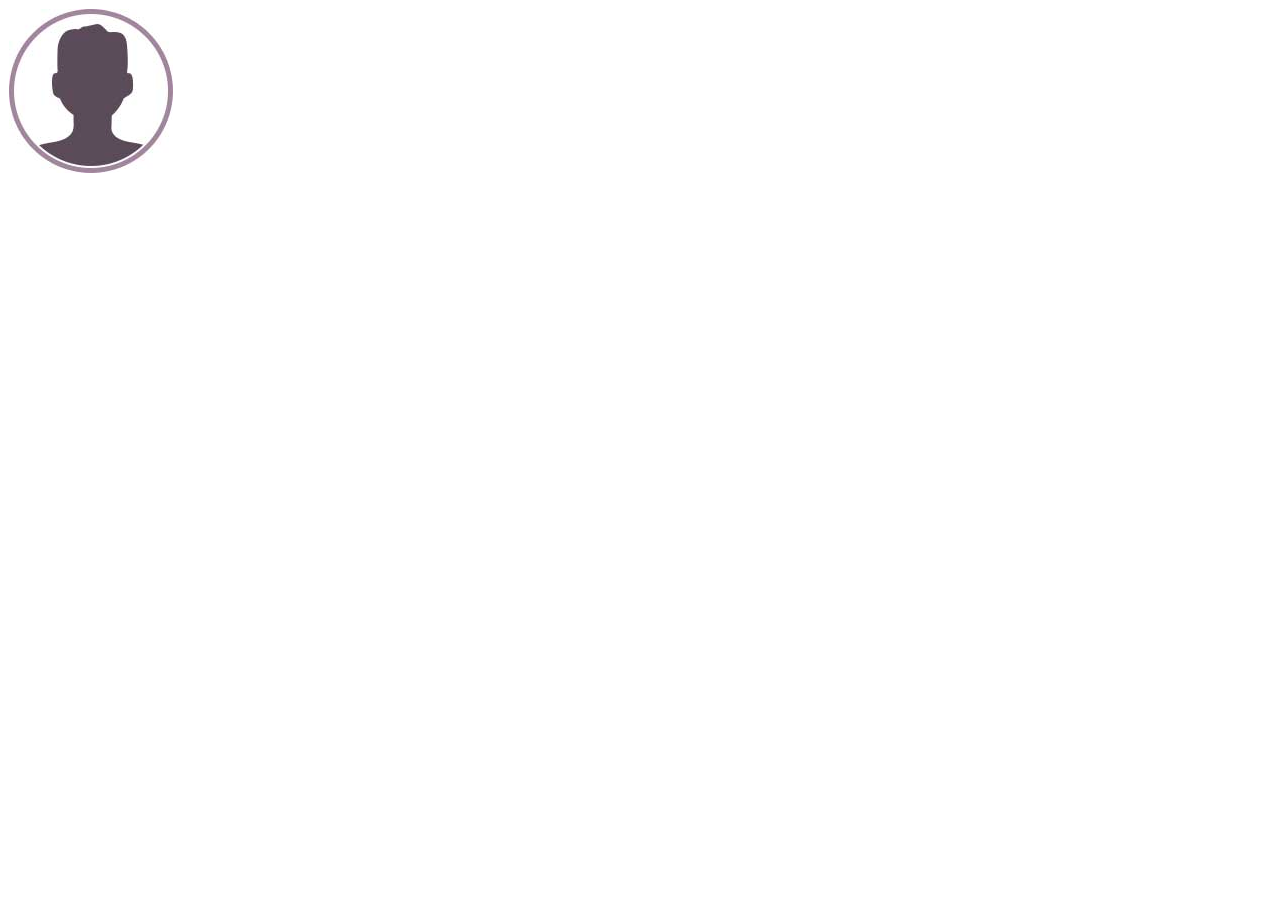
==== images/prueba.html @ 42fb697b "last" ====
<!DOCTYPE HTML>
<html>
<head>
</head>
<body>

<svg version="1.1" id="Capa_1" xmlns="http://www.w3.org/2000/svg" xmlns:xlink="http://www.w3.org/1999/xlink" x="0px" y="0px"
	 width="166px" height="166px" viewBox="0 0 166 166" enable-background="new 0 0 166 166" xml:space="preserve">
<image overflow="visible" width="164" height="164" xlink:href="[data-uri]" transform="matrix(0.9999 0 0 0.9999 1 1)">
</image>
</svg>

</body>
</hatml>
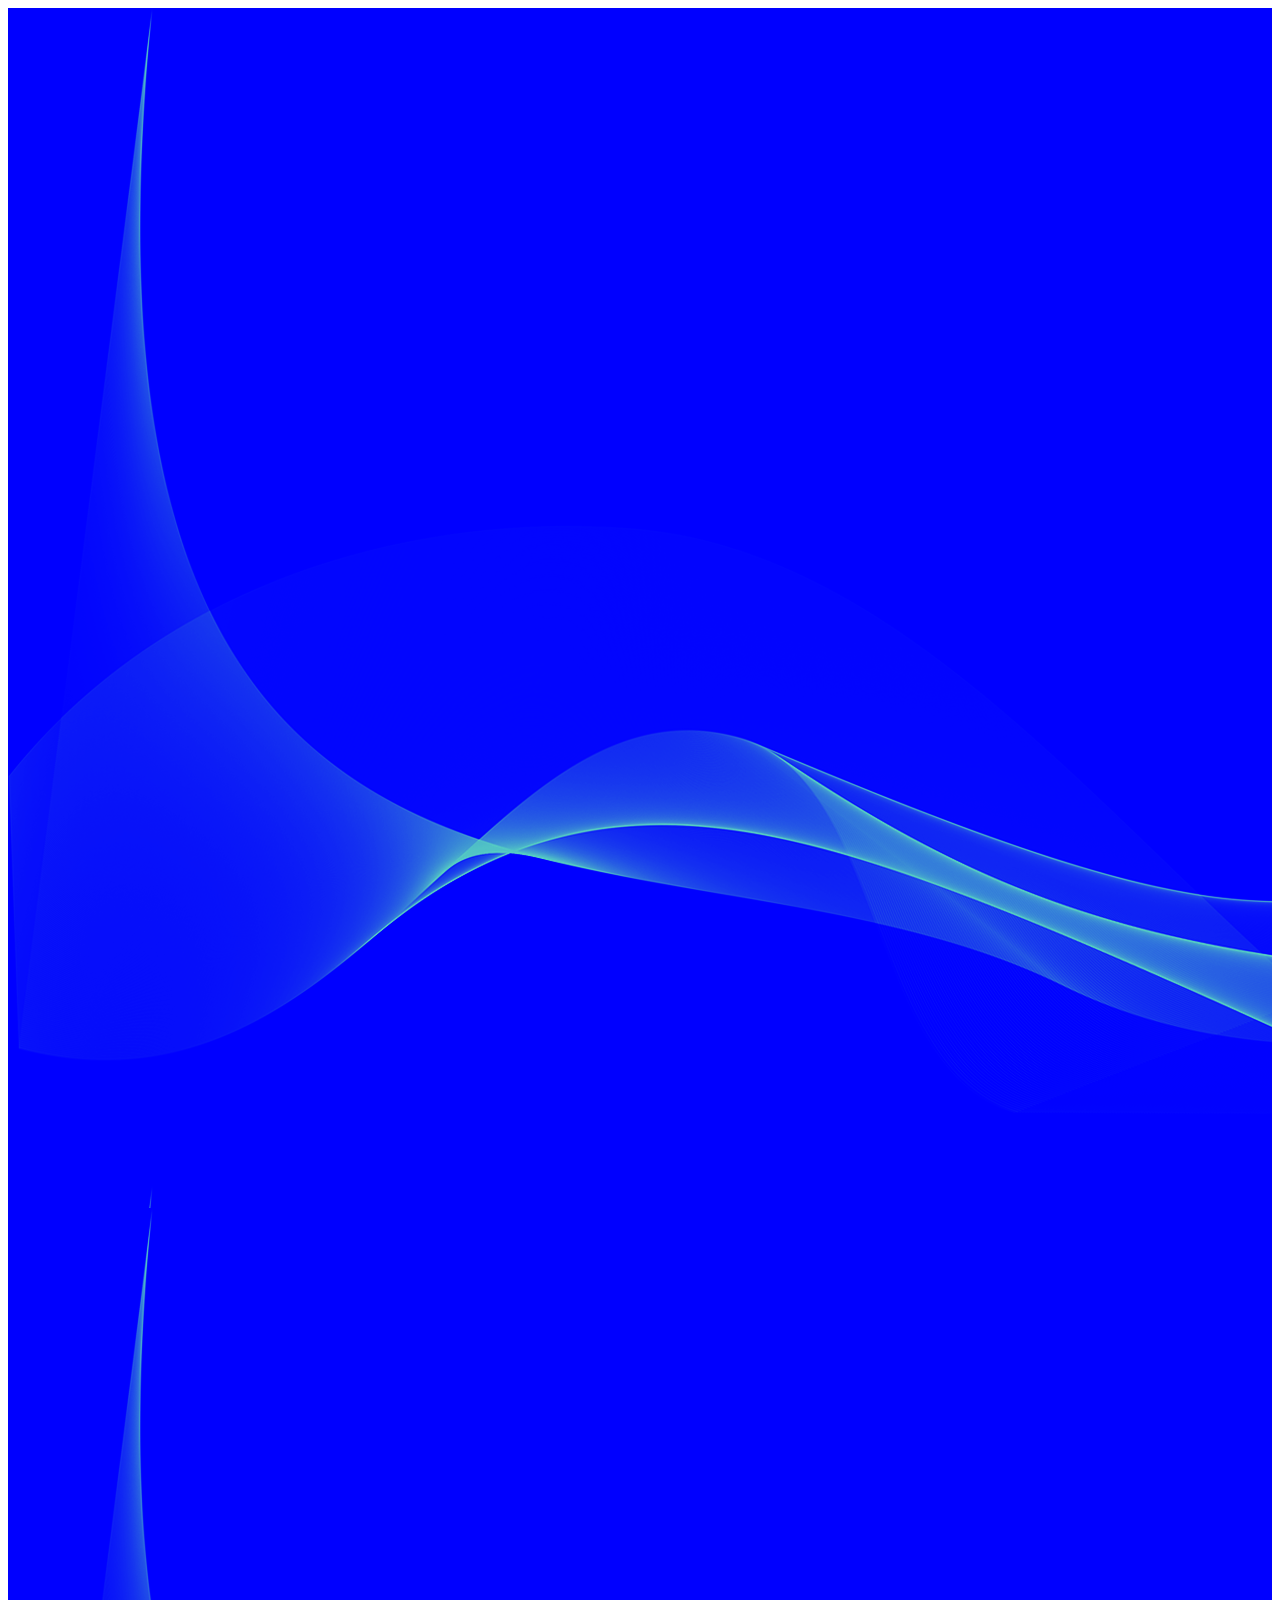
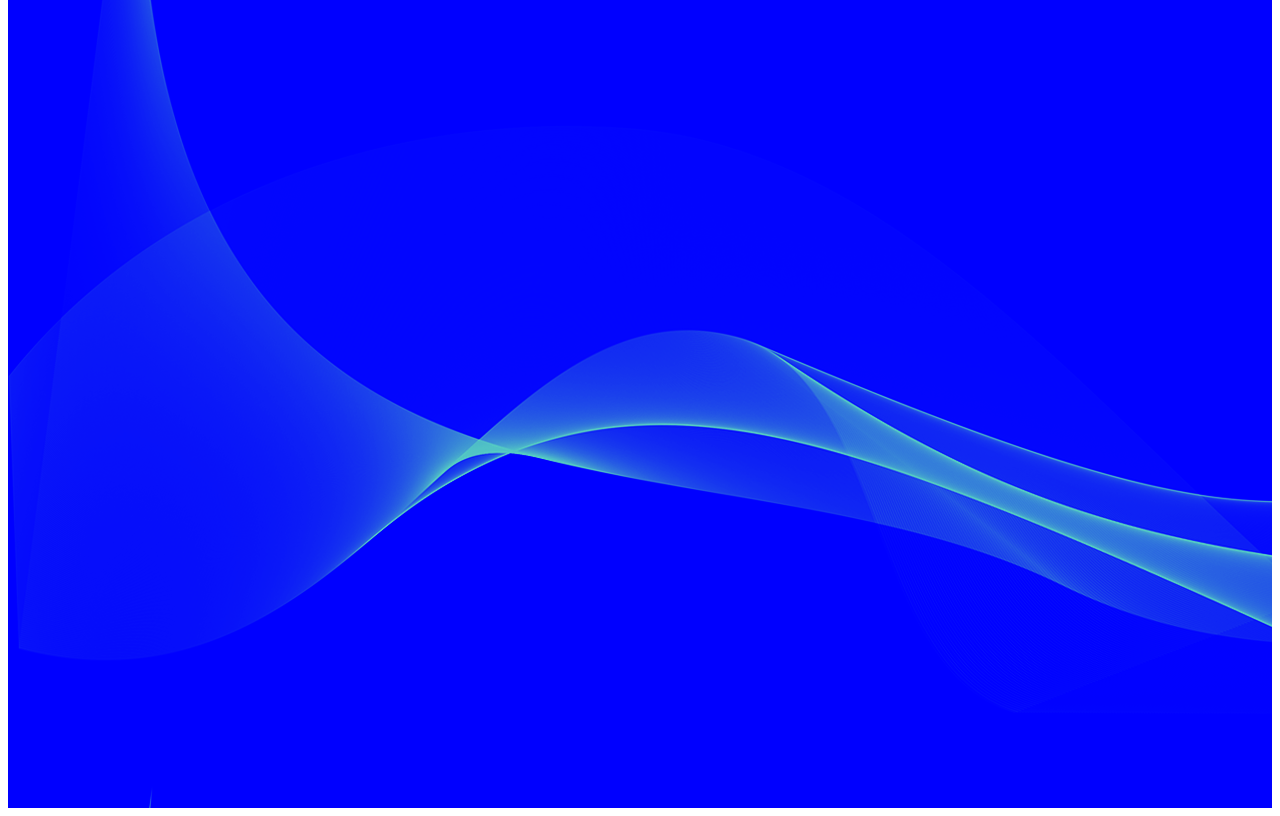
==== commit 1915aef7: "img" ====
--- a/images/prueba.html
+++ b/images/prueba.html
@@ -1,71 +1,31 @@
 <!DOCTYPE HTML>
 <html>
 <head>
+<style>
+.uno{
+	background-color:blue;
+	background-image:url("background_contacto_alfa.png");
+	height:1200px;
+
+background-atachment:fixed;
+}
+.dos{
+	background-color:blue;
+	background-image:url("background_contacto_alfa.png");
+
+	background-atachment:fixed;
+	height:1200px;
+
+}
+</style>
 </head>
 <body>
+<div class="uno">
+</div>
+<div class="dos">
+</div>
 
-<svg version="1.1" id="Capa_1" xmlns="http://www.w3.org/2000/svg" xmlns:xlink="http://www.w3.org/1999/xlink" x="0px" y="0px"
-	 width="166px" height="166px" viewBox="0 0 166 166" enable-background="new 0 0 166 166" xml:space="preserve">
-<image overflow="visible" width="164" height="164" xlink:href="[data-uri]
-[base64]
-[base64]
-[base64]
-[base64]
-[base64]
-[base64]
-[base64]
-[base64]
-[base64]
-[base64]
-[base64]
-[base64]
-[base64]
-[base64]
-[base64]
-[base64]
-[base64]
-[base64]
-[base64]
-[base64]
-[base64]
-[base64]
-[base64]
-[base64]
-[base64]
-[base64]
-[base64]
-[base64]
-[base64]
-[base64]
-[base64]
-[base64]
-[base64]
-[base64]
-[base64]
-[base64]
-[base64]
-[base64]
-[base64]
-[base64]
-[base64]
-[base64]
-[base64]
-[base64]
-[base64]
-[base64]
-[base64]
-[base64]
-[base64]
-[base64]
-[base64]
-[base64]
-[base64]
-[base64]
-[base64]
-[base64]
-[base64]" transform="matrix(0.9999 0 0 0.9999 1 1)">
-</image>
-</svg>
+
 
 </body>
 </hatml>